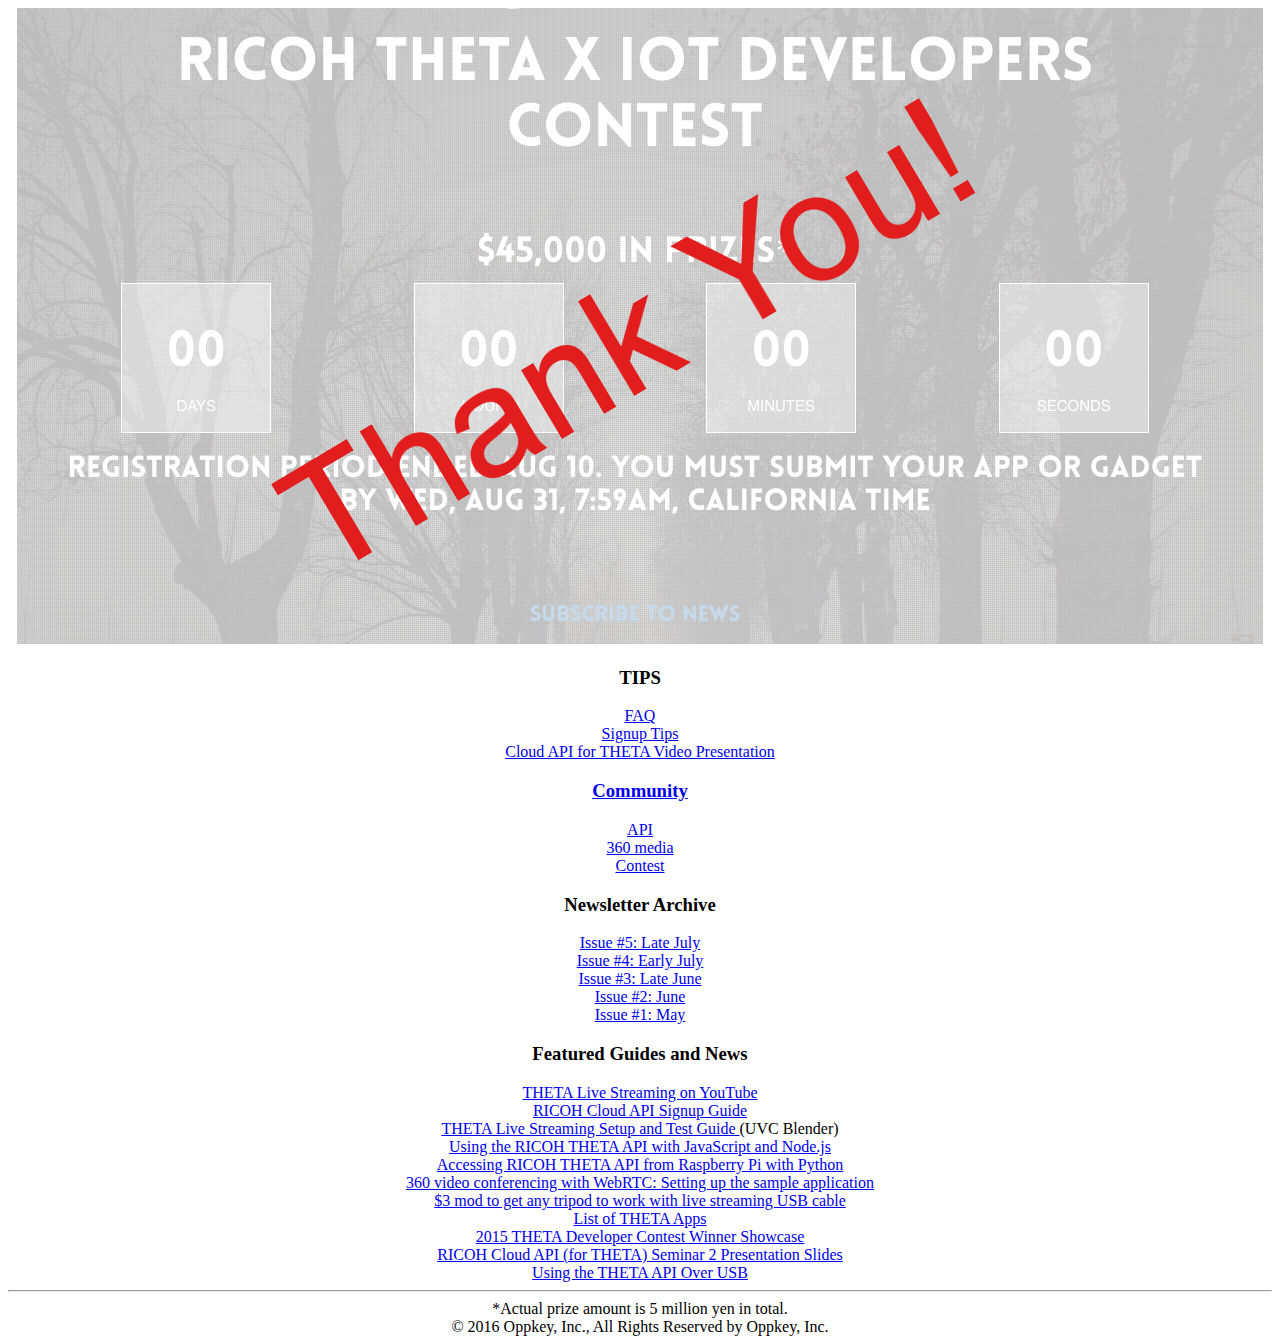
==== index.html @ 7259a212 "Update index.html" ====
<!doctype html>
<!--[if lt IE 7]>      <html class="no-js lt-ie9 lt-ie8 lt-ie7" lang=""> <![endif]-->
<!--[if IE 7]>         <html class="no-js lt-ie9 lt-ie8" lang=""> <![endif]-->
<!--[if IE 8]>         <html class="no-js lt-ie9" lang=""> <![endif]-->
<!--[if gt IE 8]><!--> <html class="no-js" lang=""> <!--<![endif]-->
  <head>
    <meta charset="utf-8">
    <meta http-equiv="X-UA-Compatible" content="IE=edge,chrome=1">
    <title>RICOH THETA x IoT Developers Contest</title>
    <meta name="description" content="">
    <meta name="viewport" content="width=device-width, initial-scale=1">
    <link rel="apple-touch-icon" href="apple-touch-icon.png">
    <link rel="shortcut icon" href="favicon.png" type="image/x-icon">
    <link rel="stylesheet" href="css/bootstrap.min.css">
    <link rel="stylesheet" href="fonts/font-awesome/font-awesome.css">
    <link rel="stylesheet" href="fonts/fonts.css">
    <link rel="stylesheet" href="css/main.css">

    <script src="js/vendor/modernizr-2.8.3-respond-1.4.2.min.js"></script>
  </head>
  <body>
    <!--[if lt IE 8]>
    <p class="browserupgrade">You are using an <strong>outdated</strong> browser. Please <a href="http://browsehappy.com/">upgrade your browser</a> to improve your experience.</p>
    <![endif]-->
<center>
  <img src="img/thank_you.png"
</center>


    <!-- What's new coming section -->
    <section class="lu-what-new">
      <div class="container text-center">
          <!-- <h1 class="lu-section-title">Key Information</h1> -->

          <div class="row">
            <div class="col-md-4">
              <div class="lu-new-feature">
                  <div class="lu-new-feature-icon">
                    <i class="fa fa-cubes"></i>
                  </div>
                  <h3>TIPS</h3>
                  <div class="lu-new-feature-text">
                          <a href="http://lists.theta360.guide/t/ricoh-theta-developer-contest-faq/73?u=codetricity">FAQ</a><br>
                      <a href="http://lists.theta360.guide/t/how-to-sign-up-for-the-ricoh-theta-x-iot-developers-contest/74?u=codetricity"> Signup Tips</a></br>
                      <a href="http://lists.theta360.guide/t/ricoh-cloud-api-video-presentation-for-theta-in-english-first-seminar/97">Cloud API for THETA Video Presentation</a>
                  </div>
              </div>
            </div>
            <div class="col-md-4">
              <div class="lu-new-feature">
                  <div class="lu-new-feature-icon">
                    <i class="fa fa-users"></i>
                  </div>
                  <h3><a href="http://lists.theta360.guide/">Community</a></h3>
                  <div class="lu-new-feature-text">
                    <a href="http://lists.theta360.guide/c/theta-api-usage">API</a> <br>
                    <a href="http://lists.theta360.guide/c/theta-media?order=views">360 media</a><br>
                    <a href="http://lists.theta360.guide/c/contest?order=views">Contest</a>
                    </div>
              </div>
            </div>
            <div class="col-md-4">
              <div class="lu-new-feature">
                  <div class="lu-new-feature-icon">
                    <i class="fa fa-fire"></i>
                  </div>
                  <h3>Newsletter Archive</h3>
                  <div class="lu-new-feature-text">
                    <a href="http://lists.theta360.guide/t/theta-x-iot-developers-contest-upcoming-deadlines-and-contest-details/121">
                      Issue #5: Late July</a></br>
                    <a href="http://us11.campaign-archive2.com/?u=92f3f97f3eb55d52507b08fe1&id=d04268cc4a">
                      Issue #4: Early July</a><br>
                    <a href="http://eepurl.com/b7cPBD">
                      Issue #3: Late June</a></br>
                    <a href="http://us11.campaign-archive2.com/?u=92f3f97f3eb55d52507b08fe1&id=d928fa4517">
                    Issue #2: June </a> <br>
                    <a href="http://us11.campaign-archive2.com/?u=92f3f97f3eb55d52507b08fe1&id=821a2f0694">Issue #1: May</a>

                  </div>
              </div>
            </div>
          </div>
      </div>
    </section>
    <section>
      <div class="container text-center">
        <div class="row">
          <h3>Featured Guides and News</h3>
          <a href="http://lists.theta360.guide/t/theta-live-streaming-on-youtube/13/6?u=codetricity">THETA Live Streaming on YouTube</a>
          <br>
          <a href="http://lists.theta360.guide/t/how-to-sign-up-for-the-ricoh-cloud-api/76?u=codetricity"> RICOH Cloud API Signup Guide</a>
          <br>
          <a href="http://theta360.guide/community-document/uvc-theta.html">
            THETA Live Streaming Setup and Test Guide
          </a> (UVC Blender)
          <br>
          <a href="http://codetricity.github.io/theta-s/index.html#_javascript">
            Using the RICOH THETA API with JavaScript and Node.js</a>
            <br>
          <a href="http://codetricity.github.io/theta-s/index.html#_raspberry_pi">
            Accessing RICOH THETA API from Raspberry Pi with Python</a>
            <br>
          <a href="http://lists.theta360.guide/t/360-video-conferencing-with-the-ricoh-theta-s/38?u=codetricity">
            360 video conferencing with WebRTC: Setting up the sample application</a>
            <br>
            <a href="http://lists.theta360.guide/t/3-tripod-modification-for-theta-live-streaming-usb-cable/64?u=codetricity">
              $3 mod to get any tripod to work with live streaming USB cable</a>
              <br>
            <a href="http://lists.theta360.guide/t/list-of-theta-apps/48?u=codetricity">
              List of THETA Apps</a>
              <br>
            <a href="http://lists.theta360.guide/t/2015-theta-developer-contest-winners/55?u=codetricity">
              2015 THETA Developer Contest Winner Showcase</a>
              <br>
            <a href="http://lists.theta360.guide/t/ricoh-cloud-api-seminar-2-slides/94">
              RICOH Cloud API (for THETA) Seminar 2 Presentation Slides</a>
              <br>
            <a href="http://codetricity.github.io/theta-s/usb.html">
              Using the THETA API Over USB</a>

        </div>
      </div>
    </section>
    <!-- What's new coming section end -->
    <hr>

    <footer class="lu-footer">
      <div class="container text-center"> *Actual prize amount is 5 million yen in total.
        <br>
        &copy; 2016 Oppkey, Inc., All Rights Reserved by Oppkey, Inc.
      </div>
    </footer>



    <script src="//ajax.googleapis.com/ajax/libs/jquery/1.11.2/jquery.min.js"></script>
    <script>window.jQuery || document.write('<script src="js/vendor/jquery-1.11.2.min.js"><\/script>')</script>
    <script src="js/jquery.stellar.min.js"></script>
    <script src="js/smoothscroll.js"></script>
    <script src="js/jquery.countdown.min.js"></script>
    <script src="js/retina.min.js"></script>
    <script src="js/main.js"></script>

    <script>
    (function(i,s,o,g,r,a,m){i['GoogleAnalyticsObject']=r;i[r]=i[r]||function(){
    (i[r].q=i[r].q||[]).push(arguments)},i[r].l=1*new Date();a=s.createElement(o),
    m=s.getElementsByTagName(o)[0];a.async=1;a.src=g;m.parentNode.insertBefore(a,m)
    })(window,document,'script','//www.google-analytics.com/analytics.js','ga');
    ga('create', 'UA-73311422-1', 'auto');
    ga('send', 'pageview');
    </script>
  </body>
</html>
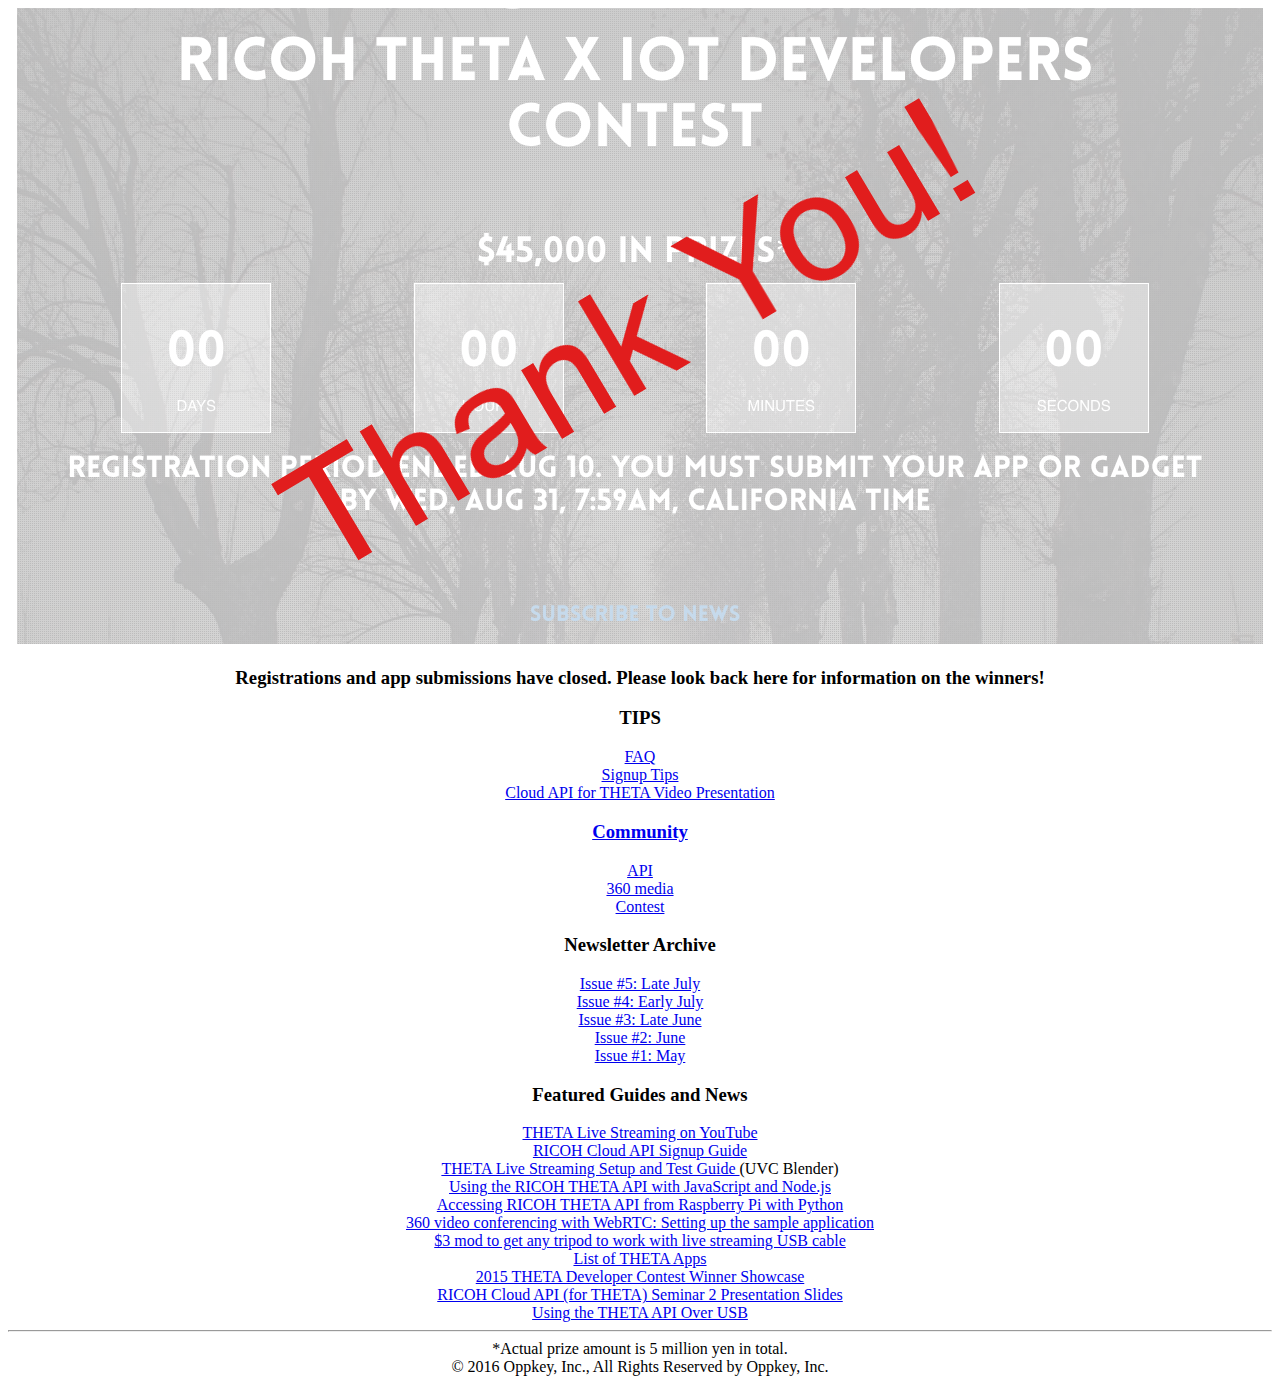
==== commit 5d6fe00e: "informational message" ====
--- a/index.html
+++ b/index.html
@@ -25,7 +25,7 @@
 <center>
   <img src="img/thank_you.png"
 </center>
-
+<h3>Registrations and app submissions have closed. Please look back here for information on the winners!</h3>
 
     <!-- What's new coming section -->
     <section class="lu-what-new">
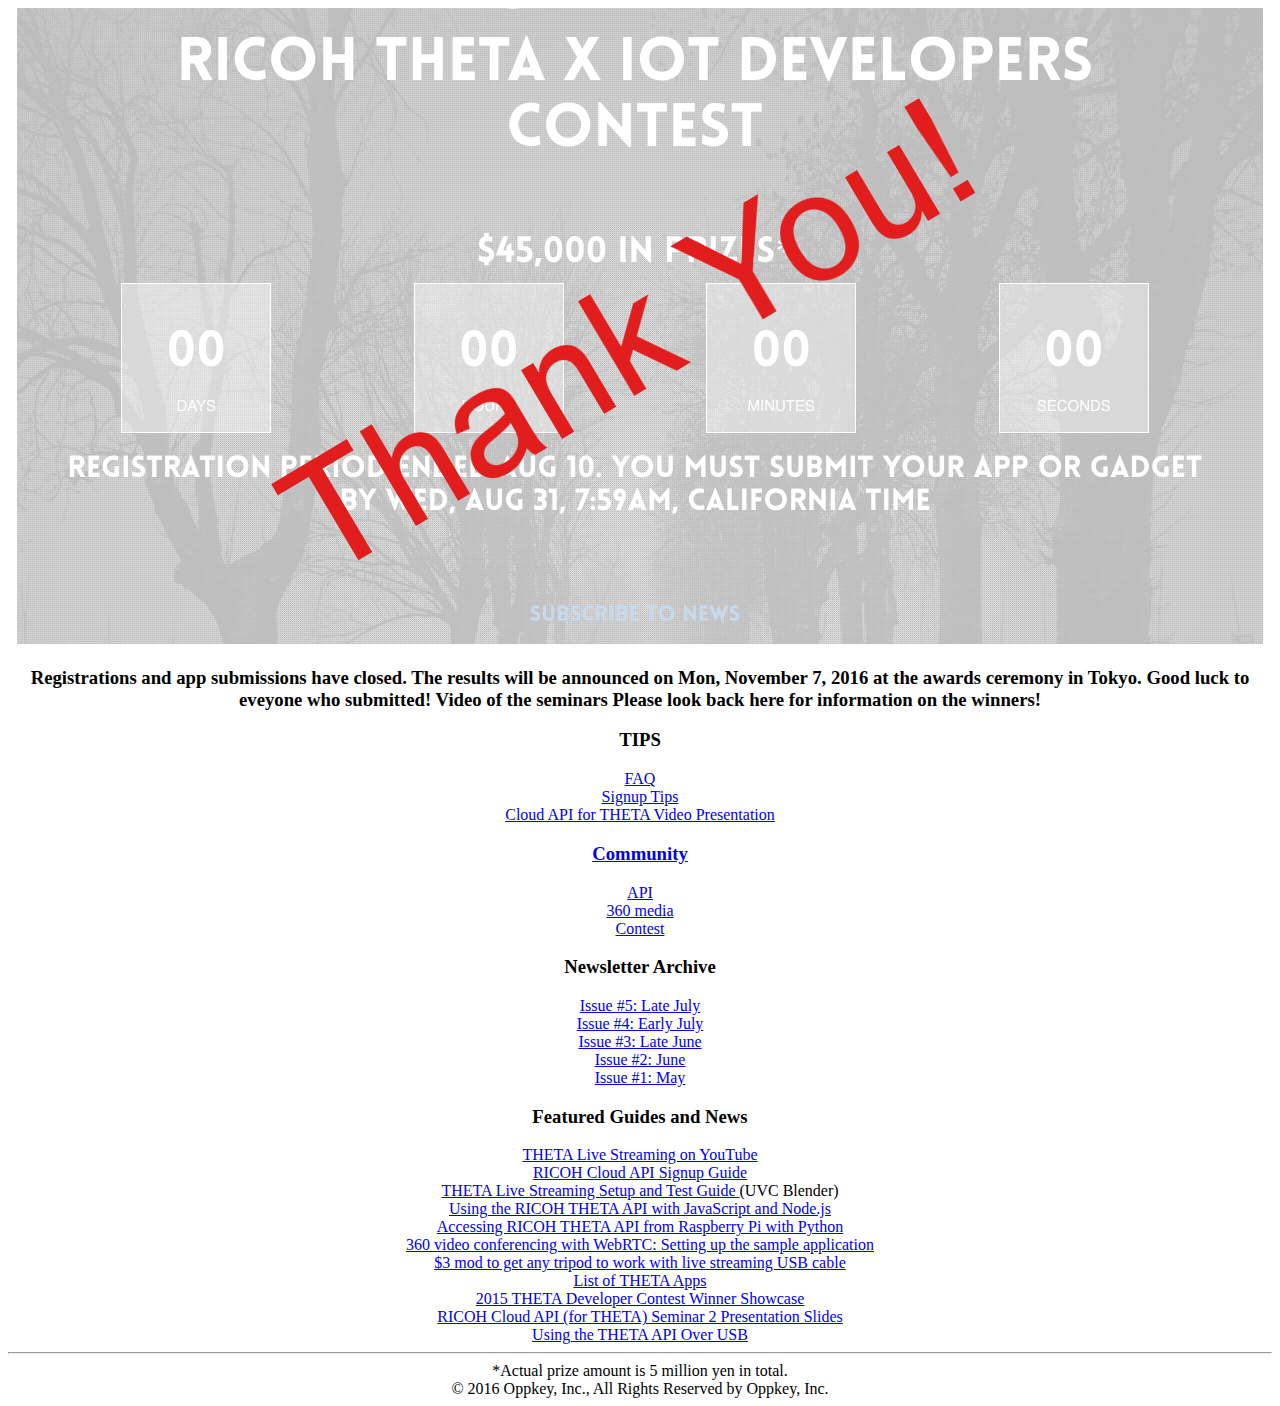
==== commit 74f43fc5: "update on results announcement" ====
--- a/index.html
+++ b/index.html
@@ -25,7 +25,9 @@
 <center>
   <img src="img/thank_you.png"
 </center>
-<h3>Registrations and app submissions have closed. Please look back here for information on the winners!</h3>
+<h3>Registrations and app submissions have closed. The results will be announced on Mon, November 7, 2016 at the awards ceremony in Tokyo. Good luck to eveyone who submitted!
+Video of the seminars
+Please look back here for information on the winners!</h3>
 
     <!-- What's new coming section -->
     <section class="lu-what-new">
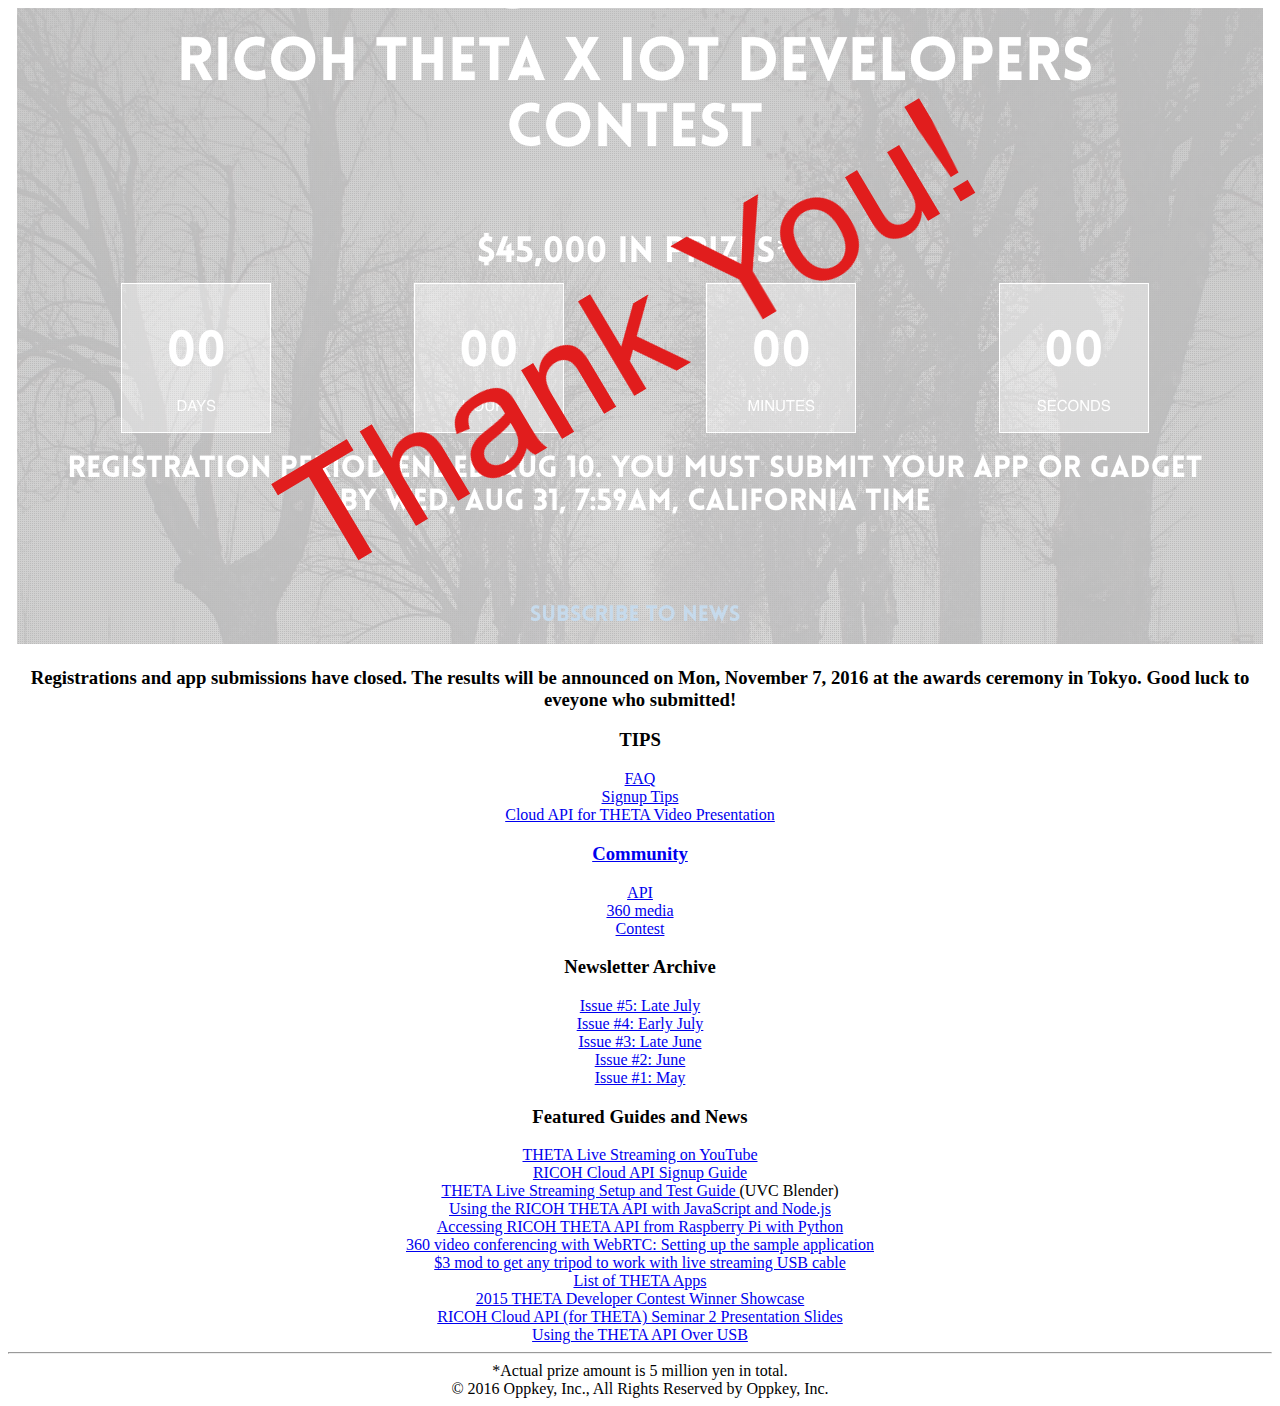
==== commit cd9f0c69: "Update index.html" ====
--- a/index.html
+++ b/index.html
@@ -25,9 +25,7 @@
 <center>
   <img src="img/thank_you.png"
 </center>
-<h3>Registrations and app submissions have closed. The results will be announced on Mon, November 7, 2016 at the awards ceremony in Tokyo. Good luck to eveyone who submitted!
-Video of the seminars
-Please look back here for information on the winners!</h3>
+<h3>Registrations and app submissions have closed. The results will be announced on Mon, November 7, 2016 at the awards ceremony in Tokyo. Good luck to eveyone who submitted!</h3>
 
     <!-- What's new coming section -->
     <section class="lu-what-new">
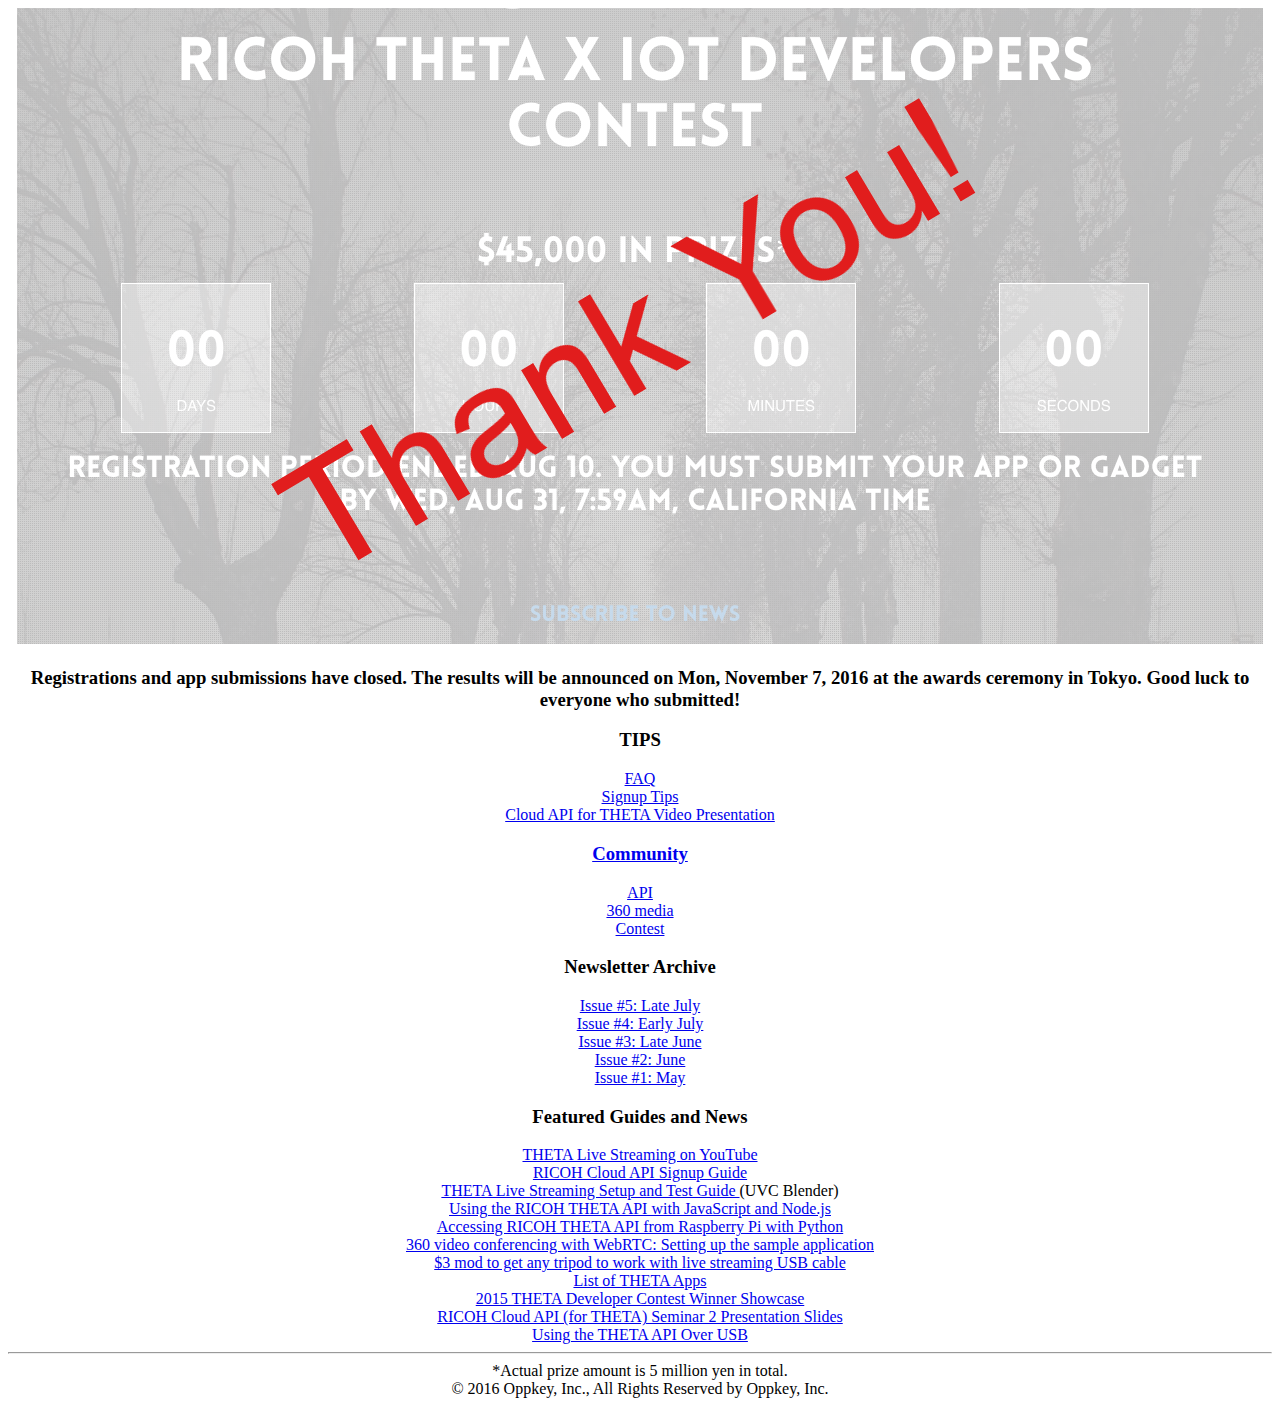
==== commit 9d7d5f36: "fixing typo" ====
--- a/index.html
+++ b/index.html
@@ -25,7 +25,7 @@
 <center>
   <img src="img/thank_you.png"
 </center>
-<h3>Registrations and app submissions have closed. The results will be announced on Mon, November 7, 2016 at the awards ceremony in Tokyo. Good luck to eveyone who submitted!</h3>
+<h3>Registrations and app submissions have closed. The results will be announced on Mon, November 7, 2016 at the awards ceremony in Tokyo. Good luck to everyone who submitted!</h3>
 
     <!-- What's new coming section -->
     <section class="lu-what-new">
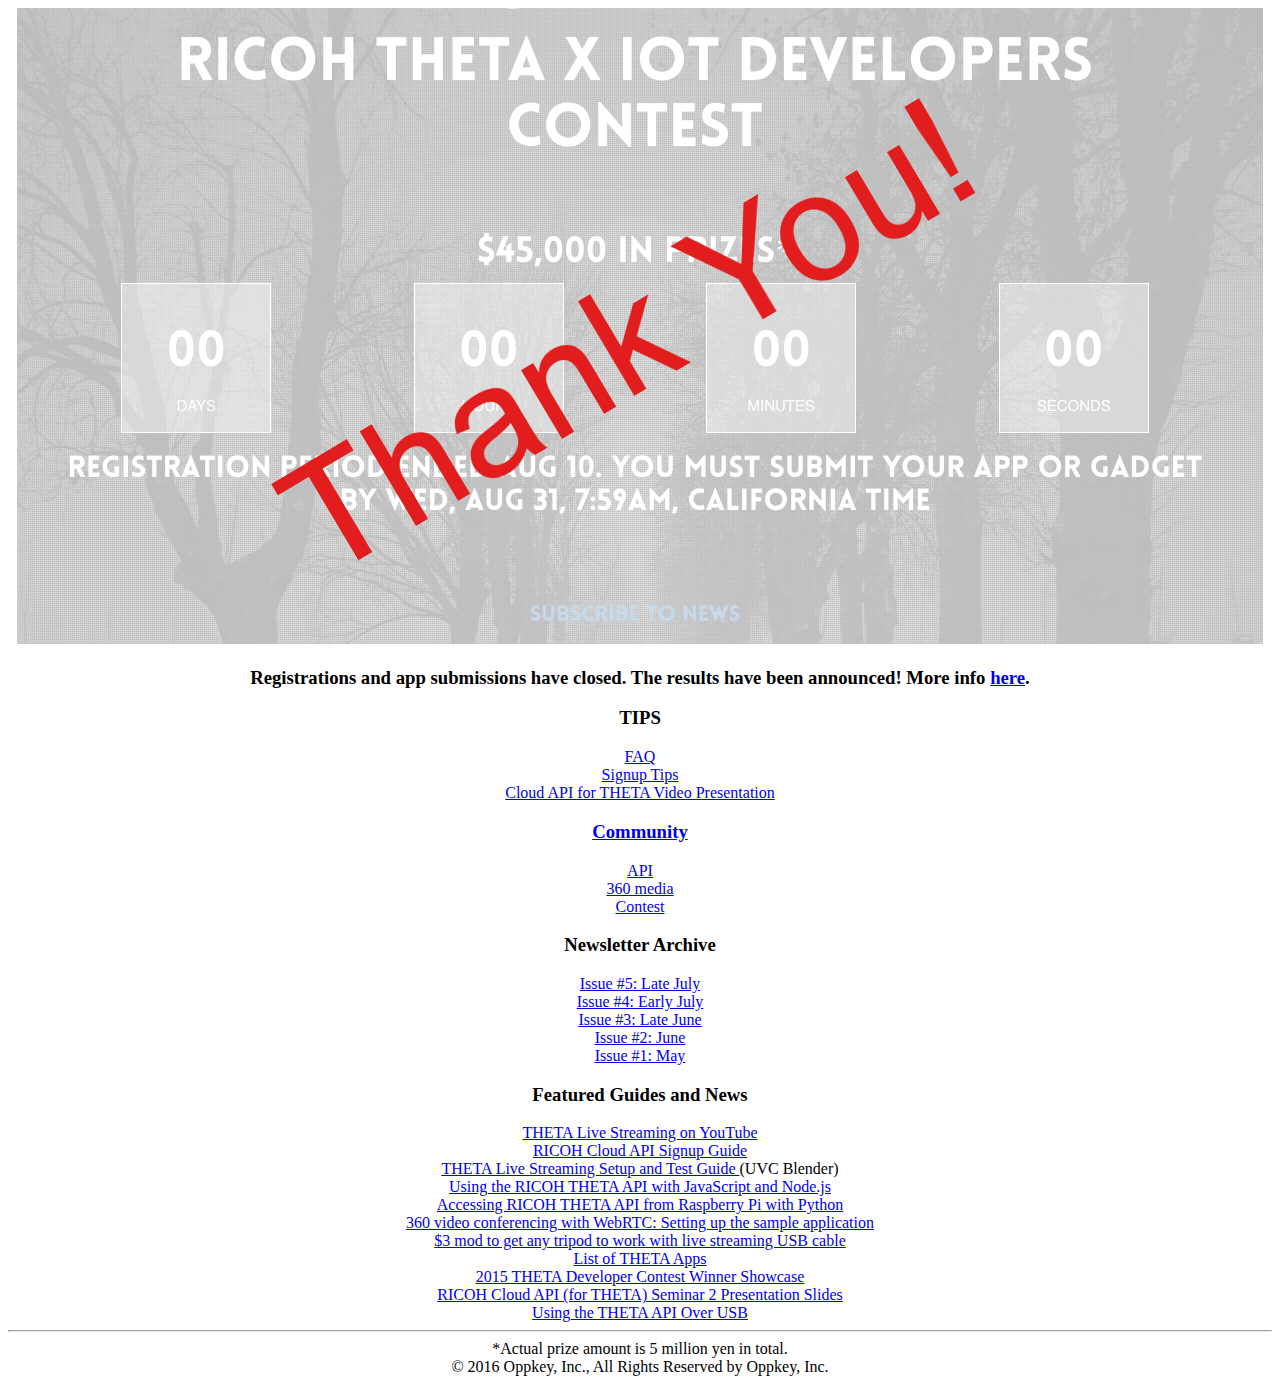
==== commit c3dd7626: "Updating contest winners info" ====
--- a/index.html
+++ b/index.html
@@ -25,7 +25,7 @@
 <center>
   <img src="img/thank_you.png"
 </center>
-<h3>Registrations and app submissions have closed. The results will be announced on Mon, November 7, 2016 at the awards ceremony in Tokyo. Good luck to everyone who submitted!</h3>
+<h3>Registrations and app submissions have closed. The results have been announced! More info <a href="http://lists.theta360.guide/t/developers-contest-winners-announced/589?u=jcasman">here</a>.</h3>
 
     <!-- What's new coming section -->
     <section class="lu-what-new">
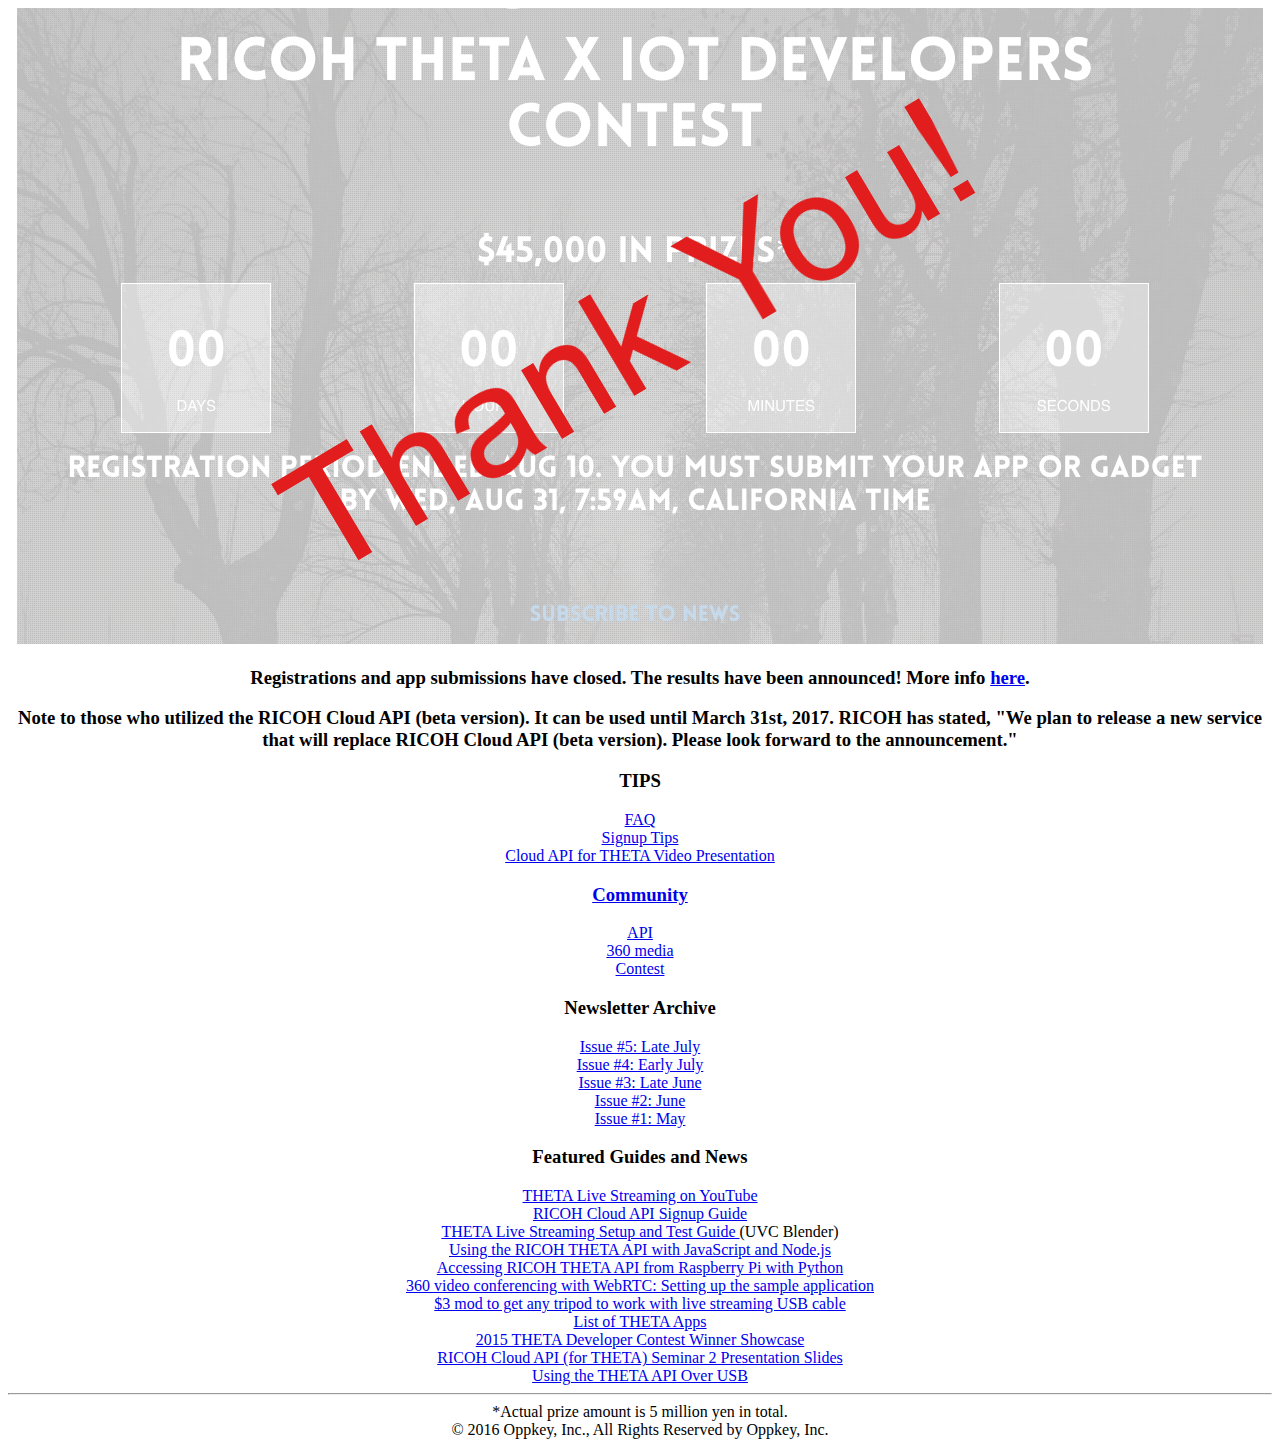
==== commit 68dd273b: "updating RICOH cloud API statement" ====
--- a/index.html
+++ b/index.html
@@ -26,7 +26,8 @@
   <img src="img/thank_you.png"
 </center>
 <h3>Registrations and app submissions have closed. The results have been announced! More info <a href="http://lists.theta360.guide/t/developers-contest-winners-announced/589?u=jcasman">here</a>.</h3>
-
+<h3>Note to those who utilized the RICOH Cloud API (beta version). It can be used until March 31st, 2017.  RICOH has stated, "We plan to release a new service that will replace RICOH Cloud API (beta version).
+  Please look forward to the announcement."</h3>
     <!-- What's new coming section -->
     <section class="lu-what-new">
       <div class="container text-center">
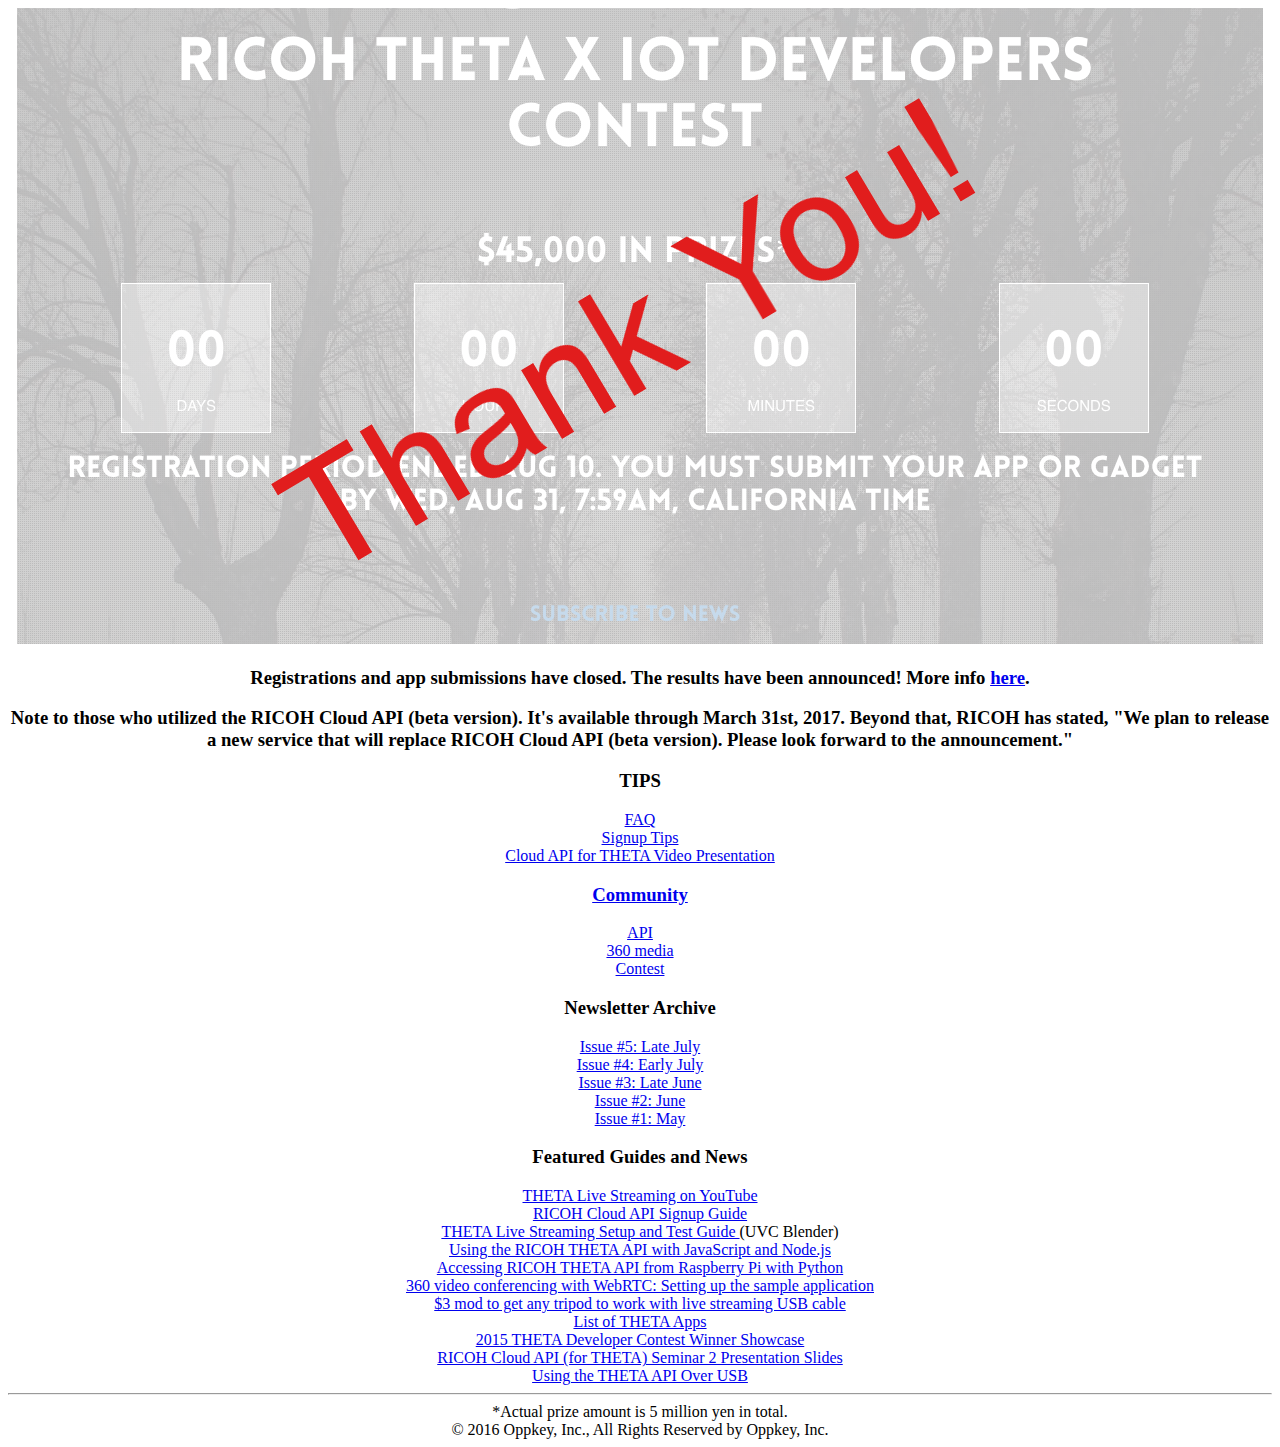
==== commit b25a7c61: "Update index.html" ====
--- a/index.html
+++ b/index.html
@@ -26,7 +26,7 @@
   <img src="img/thank_you.png"
 </center>
 <h3>Registrations and app submissions have closed. The results have been announced! More info <a href="http://lists.theta360.guide/t/developers-contest-winners-announced/589?u=jcasman">here</a>.</h3>
-<h3>Note to those who utilized the RICOH Cloud API (beta version). It can be used until March 31st, 2017.  RICOH has stated, "We plan to release a new service that will replace RICOH Cloud API (beta version).
+<h3>Note to those who utilized the RICOH Cloud API (beta version). It's available through March 31st, 2017. Beyond that, RICOH has stated, "We plan to release a new service that will replace RICOH Cloud API (beta version).
   Please look forward to the announcement."</h3>
     <!-- What's new coming section -->
     <section class="lu-what-new">
